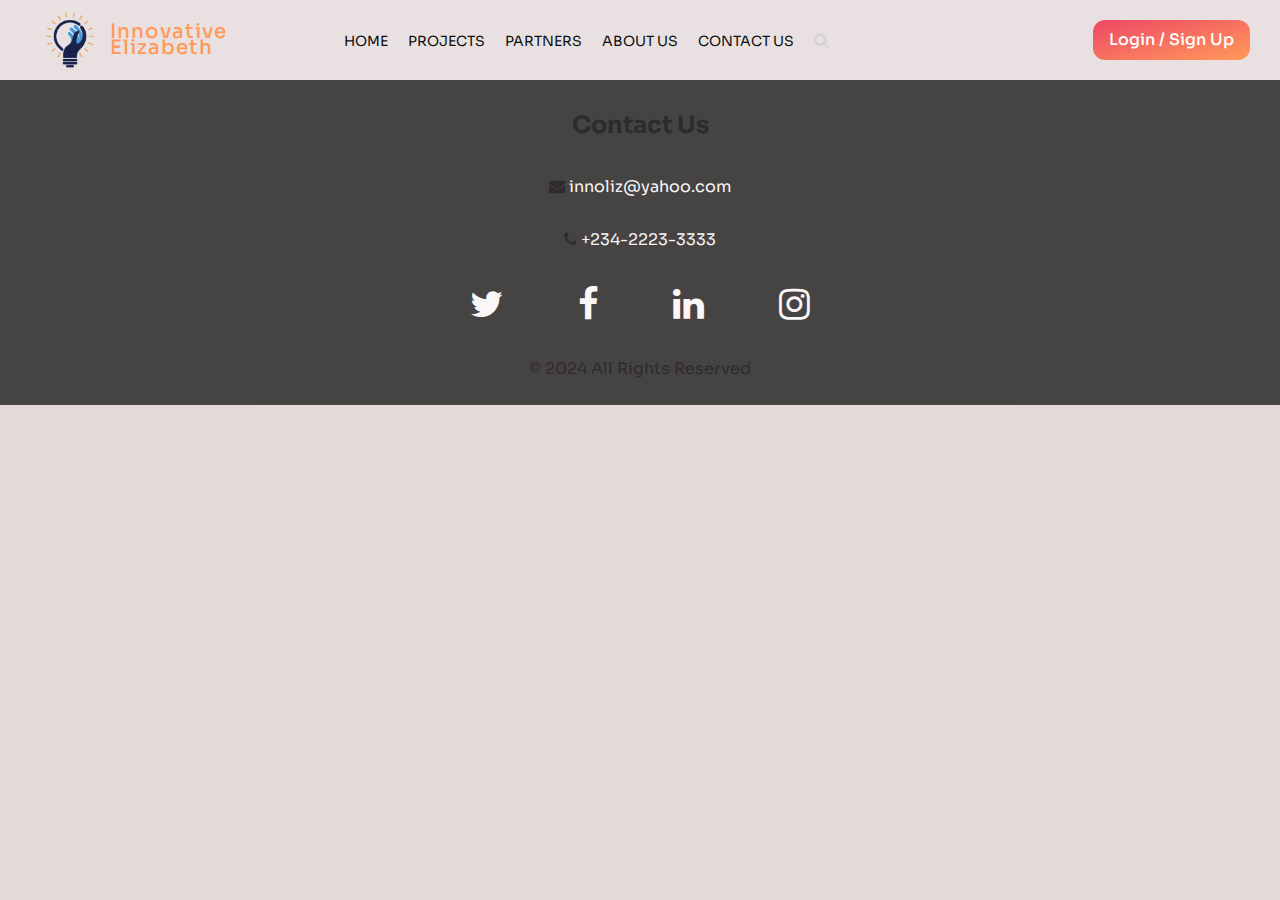
==== about.html @ 6074c9cb "Added the about page" ====
<!DOCTYPE html>
<html lang="en">
<head>
    <meta charset="UTF-8">
    <meta name="viewport" content="width=device-width, initial-scale=1.0">
    <link rel="preconnect" href="https://fonts.googleapis.com">
    <link rel="preconnect" href="https://fonts.gstatic.com" crossorigin>
    <link href="https://fonts.googleapis.com/css2?family=Anek+Telugu:wght@300;400;500;600;700&Cormorant+Garamond:wght@300;700&family=Roboto:wght@300;400;700&family=Playfair+Display:wght@400;500&family=Sora:wght@400;500;600&display=swap" rel="stylesheet">
    <link rel="stylesheet" href="https://cdnjs.cloudflare.com/ajax/libs/font-awesome/4.7.0/css/font-awesome.min.css">
    <link rel="shortcut icon" type="image/x-icon" href="/favicon.ico">
    <link rel="stylesheet" href="about.css">
    <title>Innovative Elizabeth</title>
</head>
<body>
    <!-- <div class="container"> -->
    <!-- Navbar SECTION -->
    <nav class="navbar">
        <div class="logo">
            <img src="assets/Innologo.png" alt="">
            <p>Innovative Elizabeth</p>
        </div>
        <ul class="menu">
            <li><a href="/index.html">Home</a></li>
            <li><a href="/project.html">Projects</a></li>
            <li><a href="/index.html">Partners</a></li>
            <li><a href="#">About Us</a></li>
            <li><a href="#main-footer">Contact Us</a></li>
            <li><i class="fa fa-search" style="color: rgb(216, 210, 210);"></i></li>
        </ul>
        <div class="btn">
            <a href="/login.html"><button>Login / Sign Up</button></a>
        </div>
    </nav>

     <!-- Fotter Section -->
     <footer id="main-footer">
        <div class="footer-container">
            <h2 style="color: black;">Contact Us</h2>
            <p><i class="fa fa-envelope" style="font-size:16px; color: black;"></i> innoliz@yahoo.com</p>
            <p><i class="fa fa-phone" style="font-size:16px; color: black;"></i> +234-2223-3333</p>
            <div class="footer-links">
                 <a href=""><i class="fa fa-twitter" style="font-size:36px; color: white;"></i></a>
                 <a href=""><i class="fa fa-facebook" style="font-size:36px; color: white;"></i></a>
                 <a href="https://www.linkedin.com/company/innoliz-tech-hub/"><i class="fa fa-linkedin" style="font-size:36px; color: white;"></i></a>
                 <a href=""><i class="fa fa-instagram" style="font-size:36px; color: white;"></i></a>
             </div>
             <p style="color: black;">© 2024 All Rights Reserved</p>
        </div>
     </footer>
---- about.css ----
body {
    font-family: 'Sora', sans-serif;
    color: #0f0f0f;
    width: 100%;
    margin: 0;
    box-sizing: border-box;
    /* padding: 16px 0 0 0; */
    background-color: #e4dada;
    display: flex;
    flex-direction: column;
    justify-content: flex-start;
    align-items: center;
}

/* .container {
    width: 100%;
    max-width: 100%;
    margin: 0 auto;
    padding: 0 16px;
} */

/* Navbar section */
.navbar {
    width: 100%;
    max-width: 100%;
    box-sizing: border-box;
    display: flex;
    justify-content: space-between;
    align-items: center;
    background: #e9e1e1;
    position: sticky;
    top: 0;
    z-index: 3;
    padding: 0 30px;
}

.navbar .logo {
    display: flex;
    align-content: center;
    align-items: center;
    width: 50px;
    font-family: 'Sora', sans-serif;
    font-size: 20px;
    font-weight: 500;
    letter-spacing: 1px;
    line-height: 1rem;
    color: #FF9A5A;
    
}

.navbar .logo img {
    width: 80px;
    height: 80px;
}

.menu {
    display: flex;
    list-style: none;
    justify-content: center;
    align-items: center;
    padding: 0;
}
.menu a{
    text-decoration: none;
    color: #0f0f0f;
    font-size: 14px;
    font-weight: 400;
    margin-right: 20px;
    text-transform: uppercase;
    font-family: 'Sora', sans-serif;
    transition: all 0.2s ease-in-out;
    
}
.menu a:hover {
    /* text-decoration: underline; */
    color: #FF9A5A;
    transform: translateX(40px);
}

.navbar .btn button {
  background: linear-gradient(to bottom right, #EF4765, #FF9A5A);
  border: 0;
  border-radius: 12px;
  color: #FFFFFF;
  cursor: pointer;
  display: inline-block;
  font-family: 'Sora', sans-serif;
  font-size: 16px;
  font-weight: 500;
  line-height: 2.5;
  outline: transparent;
  padding: 0 1rem;
  text-align: center;
  text-decoration: none;
  transition: box-shadow .2s ease-in-out;
  user-select: none;
  -webkit-user-select: none;
  touch-action: manipulation;
  white-space: nowrap;
}


.navbar .btn button:not([disabled]):focus {
  box-shadow: 0 0 .25rem rgba(0, 0, 0, 0.5), -.125rem -.125rem 1rem rgba(239, 71, 101, 0.5), .125rem .125rem 1rem rgba(255, 154, 90, 0.5);
}

.navbar .btn button:hover {
    box-shadow: 0 0 .25rem rgba(0, 0, 0, 0.5), -.125rem -.125rem 1rem rgba(239, 71, 101, 0.5), .125rem .125rem 1rem rgba(255, 154, 90, 0.5);
}

/* footer section */
#main-footer {
    background: #1f1e1e;
    opacity: 0.8;
    color: #fff;
    width: 100%;
    height: 100%;
    padding: 10px;
    box-sizing: border-box;
}

#main-footer .footer-container {
    margin:0 auto;
    width: 90%;
    display: flex;
    flex-direction: column;
    justify-content: center;
    align-items: center;   
}

.footer-container .footer-links {
    width: 30%;
    display: flex;
    flex-direction: row;
    justify-content: space-between;
    align-items: center;
    padding: 20px;
}
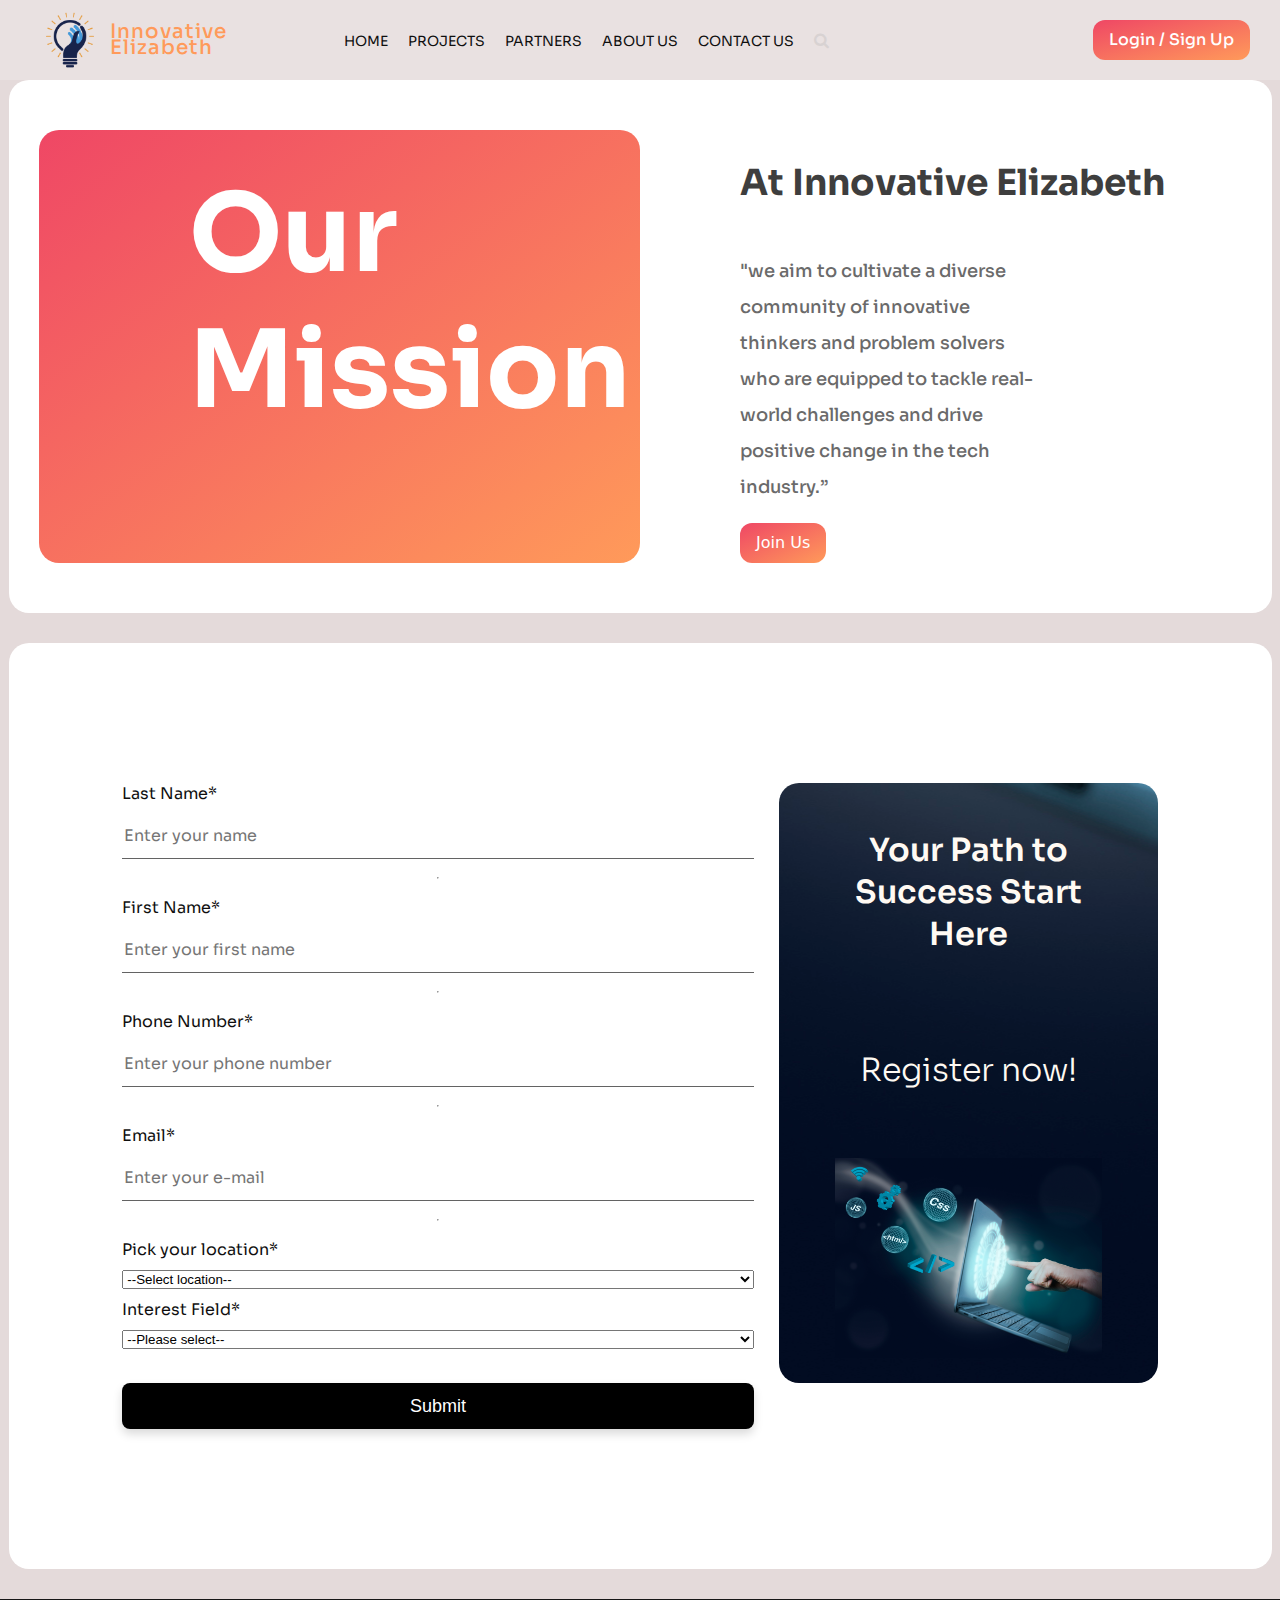
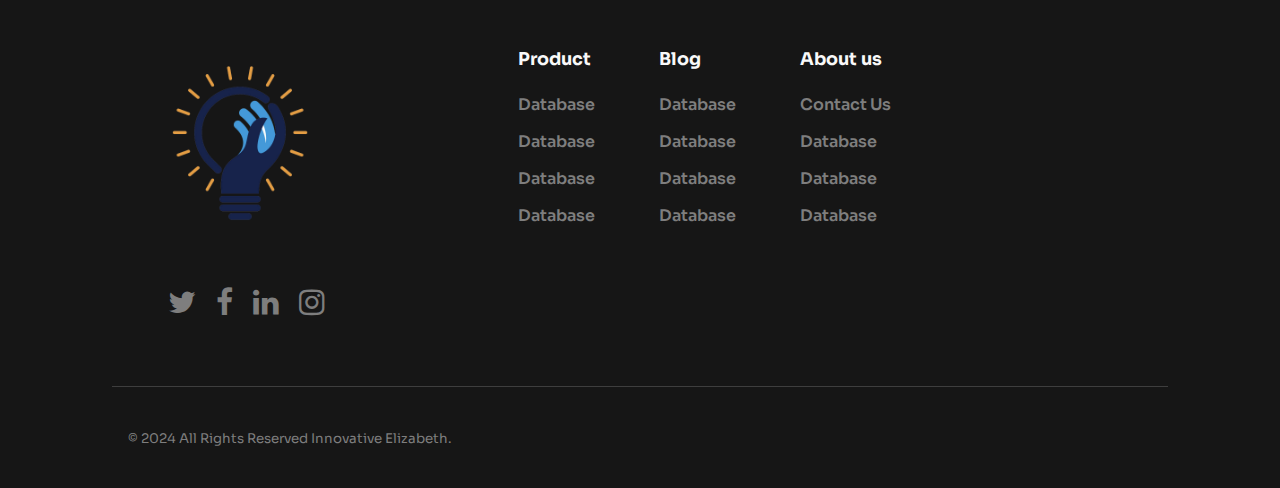
==== commit 10f27743: "Added the about section" ====
--- a/about.html
+++ b/about.html
@@ -31,19 +31,144 @@
             <a href="/login.html"><button>Login / Sign Up</button></a>
         </div>
     </nav>
-
+    <main>
+        <div class="section-container two-column">
+            <div class="col-left">
+                <h2>Our Mission</h2>
+            </div>
+            <div class="col-right">
+                <h2>At Innovative Elizabeth</h2>
+                <p>"we aim to cultivate a diverse community of innovative thinkers and problem solvers who are equipped to tackle real-world challenges and drive positive change in the tech industry.”</p>
+                <a href="#register"><button>Join Us</button></a>
+            </div>
+        </div>
+        <!-- Register section -->
+        <div class="container-register" id="register">
+            <div class="register-column">
+                <div class="colm-right">
+                    <form action="#">
+                        <label for="Last Name">Last Name*</label>
+                        <input type="text" placeholder="Enter your name" required id="Last Name">
+                        <hr>
+                        <label for="First Name">First Name*</label>
+                        <input type="text" placeholder="Enter your first name" required id="First Name">
+                        <hr>
+                        <label for="Phone Number">Phone Number*</label>
+                        <input type="number" placeholder="Enter your phone number" required id="Phone Number">
+                        <hr>
+                        <label for="Email">Email*</label>
+                        <input type="email" placeholder="Enter your e-mail" required id="Email">
+                        <hr>
+                        <label for="location">Pick your location*</label>
+                        <select name="location" id="location" required>
+                            <option value="">--Select location--<option>
+                            <option value="online">Online</option>
+                            <option value="onsite">Onsite</option>
+                        </select>
+                        <label for="field">Interest Field*</label>
+                        <select name="field" id="field" required>
+                            <option value="">--Please select--</option>
+                            <option value="">Web development</option>
+                            <option value="">Software development</option>
+                            <option value="">Data analyst</option>
+                            <option value="">UX/UI design</option>
+                        </select>
+                        <button>Submit</button>
+                    </form>
+                </div>
+                <div class="colm-left">
+                    <h2>Your Path to Success Start Here</h2>
+                    <p>Register now!</p>
+                    <div><img src="assets/programming-background-collage.jpg" alt="img" style="height: 200px; width: 100%;"></div>
+                </div>
+            </div>
+        </div>
+    </main>
      <!-- Fotter Section -->
-     <footer id="main-footer">
-        <div class="footer-container">
-            <h2 style="color: black;">Contact Us</h2>
-            <p><i class="fa fa-envelope" style="font-size:16px; color: black;"></i> innoliz@yahoo.com</p>
-            <p><i class="fa fa-phone" style="font-size:16px; color: black;"></i> +234-2223-3333</p>
-            <div class="footer-links">
-                 <a href=""><i class="fa fa-twitter" style="font-size:36px; color: white;"></i></a>
-                 <a href=""><i class="fa fa-facebook" style="font-size:36px; color: white;"></i></a>
-                 <a href="https://www.linkedin.com/company/innoliz-tech-hub/"><i class="fa fa-linkedin" style="font-size:36px; color: white;"></i></a>
-                 <a href=""><i class="fa fa-instagram" style="font-size:36px; color: white;"></i></a>
-             </div>
-             <p style="color: black;">© 2024 All Rights Reserved</p>
+    <footer>
+        <div class="footer-wrapper">
+            <div class="footer-columns">
+                 <div class="footer-logo-column">
+                     <a href="/index.html" title="go to innoliz homepage">
+                         <img src="/assets/Innologo.png" alt="Innologo" class="footer-logo">
+                     </a>
+                     <div class="social-links">
+                         <ul>
+                             <li>
+                                 <a href=""><i class="fa fa-twitter"></i></a>
+                             </li>
+                             <li>
+                                 <a href=""><i class="fa fa-facebook"></i></a>
+                             </li>
+                             <li>
+                                 <a href="https://www.linkedin.com/company/innoliz-tech-hub/"><i class="fa fa-linkedin"></i></a>
+                             </li>
+                             <li>
+                                 <a href=""><i class="fa fa-instagram"></i></a>
+                             </li>
+                         </ul>
+                     </div>
+                 </div>
+                 <div class="link-columns">
+                     <section>
+                         <h3>Product</h3>
+                         <ul>
+                             <li>
+                                 <a href="#">Database</a>
+                             </li>
+                             <li>
+                                 <a href="#">Database</a>
+                             </li>
+                             <li>
+                                 <a href="#">Database</a>
+                             </li>
+                             <li>
+                                 <a href="#">Database</a>
+                             </li>
+                         </ul>
+                     </section>
+                     <section>
+                         <h3>Blog</h3>
+                         <ul>
+                             <li>
+                                 <a href="#">Database</a>
+                             </li>
+                             <li>
+                                 <a href="#">Database</a>
+                             </li>
+                             <li>
+                                 <a href="#">Database</a>
+                             </li>
+                             <li>
+                                 <a href="#">Database</a>
+                             </li>
+                         </ul>
+                     </section>
+                     <section>
+                         <h3>About us</h3>
+                         <ul>
+                             <li>
+                                 <a href="#">Contact Us</a>
+                             </li>
+                             <li>
+                                 <a href="#">Database</a>
+                             </li>
+                             <li>
+                                 <a href="#">Database</a>
+                             </li>
+                             <li>
+                                 <a href="#">Database</a>
+                             </li>
+                         </ul>
+                     </section>
+                 </div>
+            </div>
         </div>
-     </footer>+        <div class="footer-bottom">
+         <div class="footer-bottom-wrapper">
+             <small>© 2024 All Rights Reserved Innovative Elizabeth.</small>
+         </div>
+        </div>
+     </footer>
+</body>
+</html>--- a/about.css
+++ b/about.css
@@ -108,31 +108,328 @@
     box-shadow: 0 0 .25rem rgba(0, 0, 0, 0.5), -.125rem -.125rem 1rem rgba(239, 71, 101, 0.5), .125rem .125rem 1rem rgba(255, 154, 90, 0.5);
 }
 
-/* footer section */
-#main-footer {
-    background: #1f1e1e;
-    opacity: 0.8;
+/* Mission section */
+.section-container {
+    width: 100%;
+    background:#FFFFFF;
+    /* border: 1px solid black; */
+    padding: 50px 30px ;
+    border-radius: 20px;
+    margin-bottom: 30px;
+}
+
+.two-column {
+    width: 100%;
+    max-width: 1203px;
+    /* height: 100%; */
+    display: grid;
+    grid-template-columns: 1fr 1fr;
+}
+
+.two-column .col-left {
+    background: linear-gradient(to bottom right, #EF4765, #FF9A5A);
+    display: flex;
+    justify-content: center;
+    align-items: center;
+    border-radius: 20px;
+}
+
+.two-column .col-left h2 {
     color: #fff;
-    width: 100%;
-    height: 100%;
-    padding: 10px;
+    font-size: 108px;
+    width: 50%;
+    margin-top: 0;
+    font-family: 'Sora', sans-serif;
+    font-weight: bold;
+}
+
+.two-column .col-right {
+    display: flex;
+    flex-direction: column;
+    justify-content: center;
+    align-items: flex-start;
+    padding-left: 100px;
+}
+
+.two-column .col-right h2 {
+    color: #3e3e3e;
+    font-family: 'Sora', sans-serif;
+    font-size: 36px;
+}
+
+.two-column .col-right p {
+    font-size: 18px;
+    width: 60%;
+    font-family: 'Sora', sans-serif;
+    font-weight: 500;
+    color: #6A6A6A;
+    line-height: 2;
+}
+
+.two-column .col-right button {
+    background: linear-gradient(to bottom right, #EF4765, #FF9A5A);
+    border: 0;
+    border-radius: 12px;
+    color: #FFFFFF;
+    cursor: pointer;
+    display: inline-block;
+    font-family: -apple-system,system-ui,"Segoe UI",Roboto,Helvetica,Arial,sans-serif;
+    font-size: 16px;
+    font-weight: 500;
+    line-height: 2.5;
+    outline: transparent;
+    padding: 0 1rem;
+    text-align: center;
+    text-decoration: none;
+    transition: box-shadow .2s ease-in-out;
+    user-select: none;
+    -webkit-user-select: none;
+    touch-action: manipulation;
+    white-space: nowrap;
+}
+
+.two-column .col-right button:hover {
+    box-shadow: 0 0 .25rem rgba(0, 0, 0, 0.5), -.125rem -.125rem 1rem rgba(239, 71, 101, 0.5), .125rem .125rem 1rem rgba(255, 154, 90, 0.5);
+}
+
+/* register section */
+.container-register {
+    width: 100%;
+    background:#FFFFFF;
+    /* border: 1px solid black; */
+    padding: 70px 0;
+    border-radius: 20px;
+    margin-bottom: 30px;
+    
+}
+
+.container-register .register-column {
+    display: grid;
+    grid-template-columns: 50% 30%;
+    justify-content: center;
+    /* align-items: center; */
+    gap: 25px;
     box-sizing: border-box;
-}
-
-#main-footer .footer-container {
-    margin:0 auto;
-    width: 90%;
-    display: flex;
-    flex-direction: column;
-    justify-content: center;
-    align-items: center;   
-}
-
-.footer-container .footer-links {
-    width: 30%;
+    padding: 70px 0;
+    /* border: 1px solid black; */
+}
+
+.container-register .register-column .colm-left{
+    width: 100%;
+    height: 560px;
+    /* border: 1px solid black; */
+    border-radius: 20px;
+    /* background: linear-gradient(to bottom right, #EF4765, #FF9A5A); */
+    background-image: url(/assets/programming-background-collage.jpg);
+    background-position: bottom center;
+    background-repeat: no-repeat;
+    display: flex;
+    flex-direction: column;
+    justify-content: space-between;
+    align-items: center;
+    padding: 20px 0;
+}
+
+.register-column .colm-left>h2 {
+    color: #FFFAF3;
+    font-family: "Sora", Sans-serif;
+    font-size: 32px;
+    font-weight: 600;
+    line-height: 42px;
+    width: 60%;
+    text-align: center;
+}
+
+.register-column .colm-left>p {
+    color: #FFFAF3;
+    font-family: "Sora", Sans-serif;
+    font-size: 32px;
+    font-weight: 300;
+    line-height: 42px;
+}
+
+.container-register .register-column .colm-right form {
+    display: flex;
+    flex-direction: column;
+    justify-content: start;
+    position: relative;
+    gap: 10px;
+    font-family: "Sora", Sans-serif;
+    
+}
+
+.container-register .register-column .colm-right form input, option {
+    font-family: 'Sora', sans-serif;
+    font-style: normal;
+    font-weight: 400;
+    font-size: 16px;
+    line-height: 140%;
+    color: #0F0F0F;
+    background-color: transparent;
+    border-width: 0 0 1px 0;
+    border-color: #0F0F0F;
+    border-radius: 0;
+    min-height: 42px;
+}
+
+.colm-right form button {
+    background: #000;
+    /* border: 1px solid var(--primary-light); */
+    color: white;
+    white-space: nowrap;
+    display: grid;
+    place-items: center;
+    margin-top: 1.5rem;
+    line-height: 2.75rem;
+    outline: none;
+    border: none;
+    font-size: 1.125rem;
+    cursor: pointer;
+    width: 100%;
+    border-radius: 0.5rem;
+    box-shadow: 0 5px 10px rgba(0, 0, 0, .15);
+    transition: all .3s ease;
+}
+
+/* Footer Section */
+footer {
+    background-color: #161616;
+    width: 100%;
+    /* padding-top: 1rem; */
+    display: flex;
+    flex-direction: column;
+}
+
+.footer-wrapper {
+    display: flex;
+    flex-direction: column;
+    max-width: 64rem;
+    width: 100%;
+    margin: 0 auto;
+    padding: 1rem;
+}
+
+.footer-columns {
     display: flex;
     flex-direction: row;
     justify-content: space-between;
-    align-items: center;
-    padding: 20px;
-}
+    gap: 4rem;
+    flex-wrap: wrap;
+    padding-top: 1rem;
+}
+
+.footer-logo-column {
+    padding-right: 10%;
+}
+
+.footer-logo {
+    margin-bottom: 1.5rem;
+    width: 14rem;
+}
+
+.social-links {
+    display: flex;
+    gap: 0.5rem;
+    align-items: center;
+    margin-bottom: 2rem;
+}
+
+.social-links ul {
+    list-style-type: none;
+    display: flex;
+    gap: 20px;
+    align-items: center;
+    margin: 0;
+}
+
+
+.social-links a {
+    color: #7e7e7e;
+    text-decoration: none;
+    font-size: 30px;
+}
+
+.social-links svg {
+    width: 2.5rem;
+    height: 2.5rem;
+    stroke: #7e7e7e;
+    transition: all 0.2s ease-in-out;
+}
+
+.social-links svg:hover {
+    stroke: #f9f9f9;
+}
+
+/* column with links */
+.link-columns {
+    display: flex;
+    flex-wrap: wrap;
+    gap: 4rem;
+    flex-grow: 1;
+}
+
+.link-columns>div {
+    flex-grow: 1;
+    display: flex;
+    gap: 2rem;
+}
+
+.link-columns>div>section {
+    min-width: 8rem;
+    width: 50%;
+}
+
+.link-columns ul {
+    display: flex;
+    gap: 1rem;
+    list-style-type: none;
+    padding: 0;
+    margin: 0;
+    flex-direction: column;
+    font-weight: 600;
+}
+
+.link-columns ul a {
+    color: #7e7e7e;
+    text-decoration: none;
+    transition: all 0.2s ease-in-out;
+}
+
+.link-columns ul a:hover {
+    color: #f9f9f9;
+}
+
+.link-columns h3 {
+    color: #f9f9f9;
+    margin-bottom: 1.5rem;
+    font-size: 1.1rem;
+}
+
+/* footer bottom */
+.footer-bottom {
+    margin-top: 1rem;
+    width: 100%;
+    color: #7e7e7e;
+}
+
+.footer-bottom-wrapper {
+    max-width: 64rem;
+    margin: 0 auto;
+    width: 100%;
+    padding: 2.5rem 1rem;
+    border-top: 1px solid #3e3e3e;
+}
+
+.footer-bottom>small {
+    font-size: 1rem;
+    display: inline;
+    white-space: nowrap;
+    width: 100%;
+}
+
+@media only screen and (min-width: 600px) {
+    .link-columns>div>section {
+        min-width: auto;
+    }
+    
+}
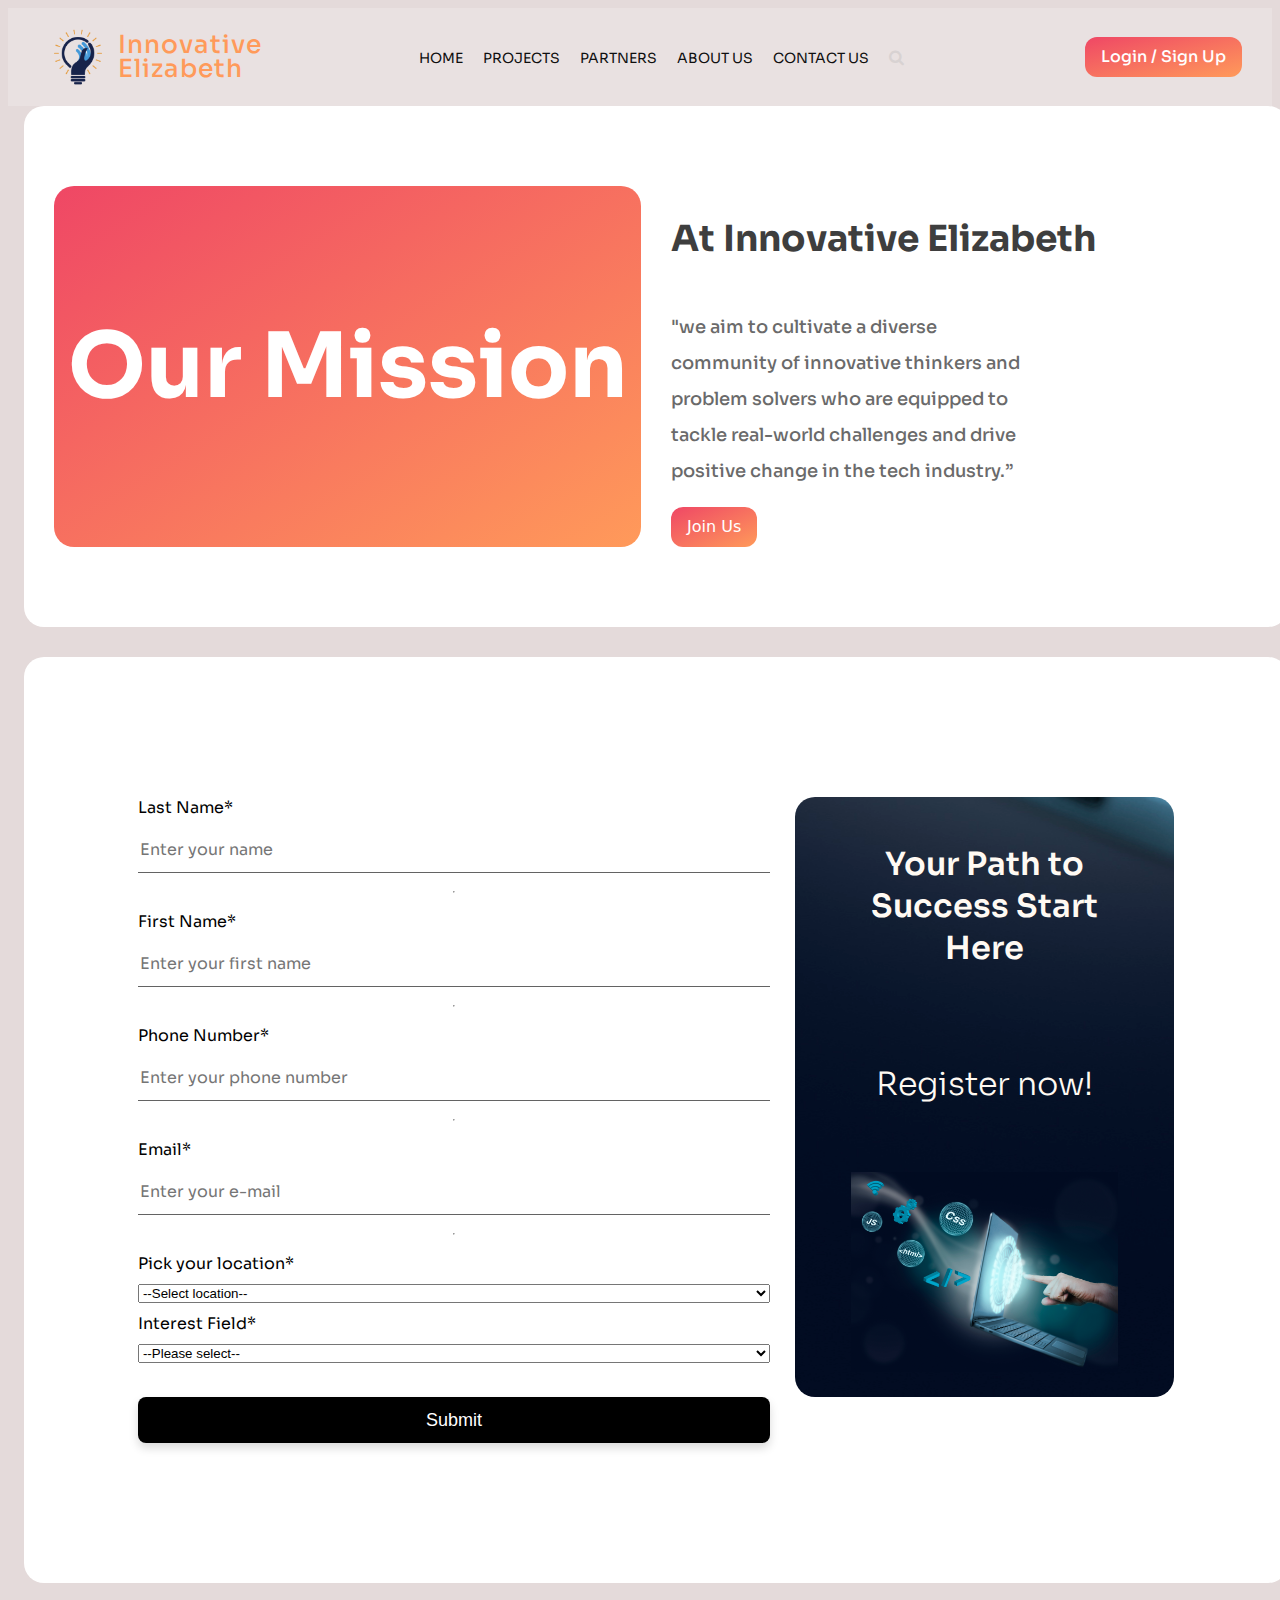
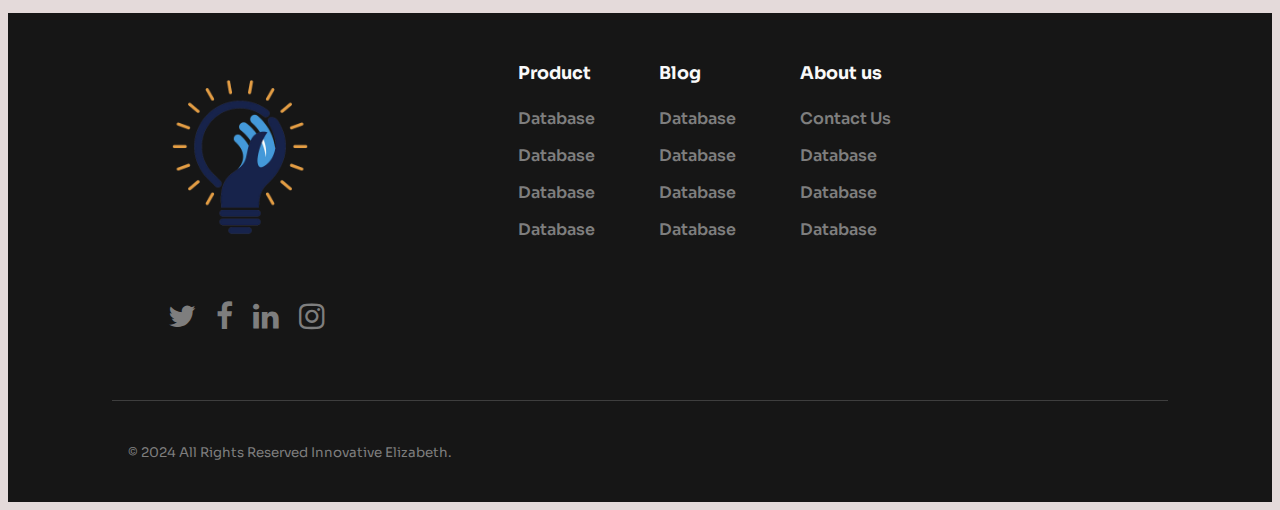
==== commit 75b129b4: "Making it responsive" ====
--- a/about.html
+++ b/about.html
@@ -1,174 +1,220 @@
 <!DOCTYPE html>
 <html lang="en">
-<head>
-    <meta charset="UTF-8">
-    <meta name="viewport" content="width=device-width, initial-scale=1.0">
-    <link rel="preconnect" href="https://fonts.googleapis.com">
-    <link rel="preconnect" href="https://fonts.gstatic.com" crossorigin>
-    <link href="https://fonts.googleapis.com/css2?family=Anek+Telugu:wght@300;400;500;600;700&Cormorant+Garamond:wght@300;700&family=Roboto:wght@300;400;700&family=Playfair+Display:wght@400;500&family=Sora:wght@400;500;600&display=swap" rel="stylesheet">
-    <link rel="stylesheet" href="https://cdnjs.cloudflare.com/ajax/libs/font-awesome/4.7.0/css/font-awesome.min.css">
-    <link rel="shortcut icon" type="image/x-icon" href="/favicon.ico">
-    <link rel="stylesheet" href="about.css">
-    <title>Innovative Elizabeth</title>
-</head>
-<body>
-    <!-- <div class="container"> -->
+  <head>
+    <meta charset="UTF-8" />
+    <meta name="viewport" content="width=device-width, initial-scale=1.0" />
+    <link rel="preconnect" href="https://fonts.googleapis.com" />
+    <link rel="preconnect" href="https://fonts.gstatic.com" crossorigin />
+    <link
+      href="https://fonts.googleapis.com/css2?family=Anek+Telugu:wght@300;400;500;600;700&Cormorant+Garamond:wght@300;700&family=Roboto:wght@300;400;700&family=Playfair+Display:wght@400;500&family=Sora:wght@400;500;600&display=swap"
+      rel="stylesheet"
+    />
+    <link
+      rel="stylesheet"
+      href="https://cdnjs.cloudflare.com/ajax/libs/font-awesome/4.7.0/css/font-awesome.min.css"
+    />
+    <link rel="shortcut icon" type="image/x-icon" href="/favicon.ico" />
+    <link rel="stylesheet" href="about.css" />
+    <title>About</title>
+  </head>
+  <body>
     <!-- Navbar SECTION -->
     <nav class="navbar">
-        <div class="logo">
-            <img src="assets/Innologo.png" alt="">
-            <p>Innovative Elizabeth</p>
-        </div>
-        <ul class="menu">
-            <li><a href="/index.html">Home</a></li>
-            <li><a href="/project.html">Projects</a></li>
-            <li><a href="/index.html">Partners</a></li>
-            <li><a href="#">About Us</a></li>
-            <li><a href="#main-footer">Contact Us</a></li>
-            <li><i class="fa fa-search" style="color: rgb(216, 210, 210);"></i></li>
-        </ul>
-        <div class="btn">
-            <a href="/login.html"><button>Login / Sign Up</button></a>
-        </div>
+      <div class="logo">
+        <img src="assets/Innologo.png" alt="" />
+        <p>Innovative Elizabeth</p>
+      </div>
+      <ul class="menu">
+        <li><a href="/index.html">Home</a></li>
+        <li><a href="/project.html">Projects</a></li>
+        <li><a href="/index.html">Partners</a></li>
+        <li><a href="#">About Us</a></li>
+        <li><a href="#main-footer">Contact Us</a></li>
+        <li><i class="fa fa-search" style="color: rgb(216, 210, 210)"></i></li>
+      </ul>
+      <div class="btn">
+        <a href="/login.html"><button>Login / Sign Up</button></a>
+      </div>
     </nav>
-    <main>
-        <div class="section-container two-column">
+    <div class="container">
+      <main>
+        <div class="section-container">
+          <div class="two-column">
             <div class="col-left">
-                <h2>Our Mission</h2>
+              <h2>Our Mission</h2>
             </div>
             <div class="col-right">
-                <h2>At Innovative Elizabeth</h2>
-                <p>"we aim to cultivate a diverse community of innovative thinkers and problem solvers who are equipped to tackle real-world challenges and drive positive change in the tech industry.”</p>
-                <a href="#register"><button>Join Us</button></a>
-            </div>
+              <h2>At Innovative Elizabeth</h2>
+              <p>
+                "we aim to cultivate a diverse community of innovative thinkers
+                and problem solvers who are equipped to tackle real-world
+                challenges and drive positive change in the tech industry.”
+              </p>
+              <a href="#register"><button>Join Us</button></a>
+            </div>
+          </div>
         </div>
         <!-- Register section -->
         <div class="container-register" id="register">
-            <div class="register-column">
-                <div class="colm-right">
-                    <form action="#">
-                        <label for="Last Name">Last Name*</label>
-                        <input type="text" placeholder="Enter your name" required id="Last Name">
-                        <hr>
-                        <label for="First Name">First Name*</label>
-                        <input type="text" placeholder="Enter your first name" required id="First Name">
-                        <hr>
-                        <label for="Phone Number">Phone Number*</label>
-                        <input type="number" placeholder="Enter your phone number" required id="Phone Number">
-                        <hr>
-                        <label for="Email">Email*</label>
-                        <input type="email" placeholder="Enter your e-mail" required id="Email">
-                        <hr>
-                        <label for="location">Pick your location*</label>
-                        <select name="location" id="location" required>
-                            <option value="">--Select location--<option>
-                            <option value="online">Online</option>
-                            <option value="onsite">Onsite</option>
-                        </select>
-                        <label for="field">Interest Field*</label>
-                        <select name="field" id="field" required>
-                            <option value="">--Please select--</option>
-                            <option value="">Web development</option>
-                            <option value="">Software development</option>
-                            <option value="">Data analyst</option>
-                            <option value="">UX/UI design</option>
-                        </select>
-                        <button>Submit</button>
-                    </form>
-                </div>
-                <div class="colm-left">
-                    <h2>Your Path to Success Start Here</h2>
-                    <p>Register now!</p>
-                    <div><img src="assets/programming-background-collage.jpg" alt="img" style="height: 200px; width: 100%;"></div>
-                </div>
-            </div>
-        </div>
-    </main>
-     <!-- Fotter Section -->
-    <footer>
-        <div class="footer-wrapper">
-            <div class="footer-columns">
-                 <div class="footer-logo-column">
-                     <a href="/index.html" title="go to innoliz homepage">
-                         <img src="/assets/Innologo.png" alt="Innologo" class="footer-logo">
-                     </a>
-                     <div class="social-links">
-                         <ul>
-                             <li>
-                                 <a href=""><i class="fa fa-twitter"></i></a>
-                             </li>
-                             <li>
-                                 <a href=""><i class="fa fa-facebook"></i></a>
-                             </li>
-                             <li>
-                                 <a href="https://www.linkedin.com/company/innoliz-tech-hub/"><i class="fa fa-linkedin"></i></a>
-                             </li>
-                             <li>
-                                 <a href=""><i class="fa fa-instagram"></i></a>
-                             </li>
-                         </ul>
-                     </div>
-                 </div>
-                 <div class="link-columns">
-                     <section>
-                         <h3>Product</h3>
-                         <ul>
-                             <li>
-                                 <a href="#">Database</a>
-                             </li>
-                             <li>
-                                 <a href="#">Database</a>
-                             </li>
-                             <li>
-                                 <a href="#">Database</a>
-                             </li>
-                             <li>
-                                 <a href="#">Database</a>
-                             </li>
-                         </ul>
-                     </section>
-                     <section>
-                         <h3>Blog</h3>
-                         <ul>
-                             <li>
-                                 <a href="#">Database</a>
-                             </li>
-                             <li>
-                                 <a href="#">Database</a>
-                             </li>
-                             <li>
-                                 <a href="#">Database</a>
-                             </li>
-                             <li>
-                                 <a href="#">Database</a>
-                             </li>
-                         </ul>
-                     </section>
-                     <section>
-                         <h3>About us</h3>
-                         <ul>
-                             <li>
-                                 <a href="#">Contact Us</a>
-                             </li>
-                             <li>
-                                 <a href="#">Database</a>
-                             </li>
-                             <li>
-                                 <a href="#">Database</a>
-                             </li>
-                             <li>
-                                 <a href="#">Database</a>
-                             </li>
-                         </ul>
-                     </section>
-                 </div>
-            </div>
-        </div>
-        <div class="footer-bottom">
-         <div class="footer-bottom-wrapper">
-             <small>© 2024 All Rights Reserved Innovative Elizabeth.</small>
-         </div>
-        </div>
-     </footer>
-</body>
-</html>+          <div class="register-column">
+            <div class="colm-right">
+              <form action="#">
+                <label for="Last Name">Last Name*</label>
+                <input
+                  type="text"
+                  placeholder="Enter your name"
+                  required
+                  id="Last Name"
+                />
+                <hr />
+                <label for="First Name">First Name*</label>
+                <input
+                  type="text"
+                  placeholder="Enter your first name"
+                  required
+                  id="First Name"
+                />
+                <hr />
+                <label for="Phone Number">Phone Number*</label>
+                <input
+                  type="number"
+                  placeholder="Enter your phone number"
+                  required
+                  id="Phone Number"
+                />
+                <hr />
+                <label for="Email">Email*</label>
+                <input
+                  type="email"
+                  placeholder="Enter your e-mail"
+                  required
+                  id="Email"
+                />
+                <hr />
+                <label for="location">Pick your location*</label>
+                <select name="location" id="location" required>
+                  <option value="">--Select location--</option>
+                  <option></option>
+                  <option value="online">Online</option>
+                  <option value="onsite">Onsite</option>
+                </select>
+                <label for="field">Interest Field*</label>
+                <select name="field" id="field" required>
+                  <option value="">--Please select--</option>
+                  <option value="">Web development</option>
+                  <option value="">Software development</option>
+                  <option value="">Data analyst</option>
+                  <option value="">UX/UI design</option>
+                </select>
+                <button>Submit</button>
+              </form>
+            </div>
+            <div class="colm-left">
+              <h2>Your Path to Success Start Here</h2>
+              <p>Register now!</p>
+              <div>
+                <img
+                  src="assets/programming-background-collage.jpg"
+                  alt="img"
+                  style="height: 200px; width: 100%"
+                />
+              </div>
+            </div>
+          </div>
+        </div>
+      </main>
+    </div>
+    <!-- Fotter Section -->
+    <footer id="main-footer">
+      <div class="footer-wrapper">
+        <div class="footer-columns">
+          <div class="footer-logo-column">
+            <a href="/index.html" title="go to innoliz homepage">
+              <img
+                src="/assets/Innologo.png"
+                alt="Innologo"
+                class="footer-logo"
+              />
+            </a>
+            <div class="social-links">
+              <ul>
+                <li>
+                  <a href=""><i class="fa fa-twitter"></i></a>
+                </li>
+                <li>
+                  <a href=""><i class="fa fa-facebook"></i></a>
+                </li>
+                <li>
+                  <a href="https://www.linkedin.com/company/innoliz-tech-hub/"
+                    ><i class="fa fa-linkedin"></i
+                  ></a>
+                </li>
+                <li>
+                  <a href=""><i class="fa fa-instagram"></i></a>
+                </li>
+              </ul>
+            </div>
+          </div>
+          <div class="link-columns">
+            <section>
+              <h3>Product</h3>
+              <ul>
+                <li>
+                  <a href="#">Database</a>
+                </li>
+                <li>
+                  <a href="#">Database</a>
+                </li>
+                <li>
+                  <a href="#">Database</a>
+                </li>
+                <li>
+                  <a href="#">Database</a>
+                </li>
+              </ul>
+            </section>
+            <section>
+              <h3>Blog</h3>
+              <ul>
+                <li>
+                  <a href="#">Database</a>
+                </li>
+                <li>
+                  <a href="#">Database</a>
+                </li>
+                <li>
+                  <a href="#">Database</a>
+                </li>
+                <li>
+                  <a href="#">Database</a>
+                </li>
+              </ul>
+            </section>
+            <section>
+              <h3>About us</h3>
+              <ul>
+                <li>
+                  <a href="#">Contact Us</a>
+                </li>
+                <li>
+                  <a href="#">Database</a>
+                </li>
+                <li>
+                  <a href="#">Database</a>
+                </li>
+                <li>
+                  <a href="#">Database</a>
+                </li>
+              </ul>
+            </section>
+          </div>
+        </div>
+      </div>
+      <div class="footer-bottom">
+        <div class="footer-bottom-wrapper">
+          <small>© 2024 All Rights Reserved Innovative Elizabeth.</small>
+        </div>
+      </div>
+    </footer>
+  </body>
+</html>
--- a/about.css
+++ b/about.css
@@ -1,90 +1,71 @@
 body {
-    font-family: 'Sora', sans-serif;
-    color: #0f0f0f;
-    width: 100%;
-    margin: 0;
-    box-sizing: border-box;
-    /* padding: 16px 0 0 0; */
-    background-color: #e4dada;
-    display: flex;
-    flex-direction: column;
-    justify-content: flex-start;
-    align-items: center;
-}
-
-/* .container {
-    width: 100%;
-    max-width: 100%;
-    margin: 0 auto;
-    padding: 0 16px;
-} */
+  font-family: "Sora", sans-serif;
+  background-color: #e4dada;
+}
 
 /* Navbar section */
 .navbar {
-    width: 100%;
-    max-width: 100%;
-    box-sizing: border-box;
-    display: flex;
-    justify-content: space-between;
-    align-items: center;
-    background: #e9e1e1;
-    position: sticky;
-    top: 0;
-    z-index: 3;
-    padding: 0 30px;
+  width: 100%;
+  /* max-width: 90%; */
+  box-sizing: border-box;
+  display: flex;
+  justify-content: space-between;
+  align-items: center;
+  background: #e9e1e1;
+  position: sticky;
+  top: 0;
+  z-index: 3;
+  padding: 0 30px;
 }
 
 .navbar .logo {
-    display: flex;
-    align-content: center;
-    align-items: center;
-    width: 50px;
-    font-family: 'Sora', sans-serif;
-    font-size: 20px;
-    font-weight: 500;
-    letter-spacing: 1px;
-    line-height: 1rem;
-    color: #FF9A5A;
-    
+  display: flex;
+  align-content: center;
+  align-items: center;
+  width: 200px;
+  font-family: "Sora", sans-serif;
+  font-size: 25px;
+  font-weight: 500;
+  letter-spacing: 1px;
+  line-height: 1.5rem;
+  color: #ff9a5a;
 }
 
 .navbar .logo img {
-    width: 80px;
-    height: 80px;
+  width: 80px;
+  height: 80px;
 }
 
 .menu {
-    display: flex;
-    list-style: none;
-    justify-content: center;
-    align-items: center;
-    padding: 0;
-}
-.menu a{
-    text-decoration: none;
-    color: #0f0f0f;
-    font-size: 14px;
-    font-weight: 400;
-    margin-right: 20px;
-    text-transform: uppercase;
-    font-family: 'Sora', sans-serif;
-    transition: all 0.2s ease-in-out;
-    
+  display: flex;
+  list-style: none;
+  justify-content: center;
+  align-items: center;
+  padding: 0;
+}
+.menu a {
+  text-decoration: none;
+  color: #0f0f0f;
+  font-size: 14px;
+  font-weight: 400;
+  margin-right: 20px;
+  text-transform: uppercase;
+  font-family: "Sora", sans-serif;
+  transition: all 0.2s ease-in-out;
 }
 .menu a:hover {
-    /* text-decoration: underline; */
-    color: #FF9A5A;
-    transform: translateX(40px);
+  /* text-decoration: underline; */
+  color: #ff9a5a;
 }
 
 .navbar .btn button {
-  background: linear-gradient(to bottom right, #EF4765, #FF9A5A);
+  background: linear-gradient(to bottom right, #ef4765, #ff9a5a);
   border: 0;
   border-radius: 12px;
-  color: #FFFFFF;
+  color: #ffffff;
   cursor: pointer;
   display: inline-block;
-  font-family: 'Sora', sans-serif;
+  font-family: "Sora", sans-serif;
   font-size: 16px;
   font-weight: 500;
   line-height: 2.5;
@@ -92,344 +73,362 @@
   padding: 0 1rem;
   text-align: center;
   text-decoration: none;
-  transition: box-shadow .2s ease-in-out;
+  transition: box-shadow 0.2s ease-in-out;
   user-select: none;
   -webkit-user-select: none;
   touch-action: manipulation;
   white-space: nowrap;
 }
 
-
 .navbar .btn button:not([disabled]):focus {
-  box-shadow: 0 0 .25rem rgba(0, 0, 0, 0.5), -.125rem -.125rem 1rem rgba(239, 71, 101, 0.5), .125rem .125rem 1rem rgba(255, 154, 90, 0.5);
+  box-shadow: 0 0 0.25rem rgba(0, 0, 0, 0.5),
+    -0.125rem -0.125rem 1rem rgba(239, 71, 101, 0.5),
+    0.125rem 0.125rem 1rem rgba(255, 154, 90, 0.5);
 }
 
 .navbar .btn button:hover {
-    box-shadow: 0 0 .25rem rgba(0, 0, 0, 0.5), -.125rem -.125rem 1rem rgba(239, 71, 101, 0.5), .125rem .125rem 1rem rgba(255, 154, 90, 0.5);
+  box-shadow: 0 0 0.25rem rgba(0, 0, 0, 0.5),
+    -0.125rem -0.125rem 1rem rgba(239, 71, 101, 0.5),
+    0.125rem 0.125rem 1rem rgba(255, 154, 90, 0.5);
+}
+
+.container {
+  width: 100%;
+  max-width: 100%;
+  margin: 0 auto;
+  padding: 0 16px;
 }
 
 /* Mission section */
 .section-container {
-    width: 100%;
-    background:#FFFFFF;
-    /* border: 1px solid black; */
-    padding: 50px 30px ;
-    border-radius: 20px;
-    margin-bottom: 30px;
+  width: 100%;
+  background: #ffffff;
+  /* border: 1px solid black; */
+  padding: 50px 0;
+  border-radius: 20px;
+  margin-bottom: 30px;
+  display: flex;
+  align-content: center;
+  justify-content: center;
 }
 
 .two-column {
-    width: 100%;
-    max-width: 1203px;
-    /* height: 100%; */
-    display: grid;
-    grid-template-columns: 1fr 1fr;
+  width: 100%;
+  padding: 30px;
+  box-sizing: border-box;
+  display: flex;
+  flex-direction: row;
+  justify-content: center;
+  align-items: center;
+  gap: 30px;
+  /* border: 1px solid black; */
 }
 
 .two-column .col-left {
-    background: linear-gradient(to bottom right, #EF4765, #FF9A5A);
-    display: flex;
-    justify-content: center;
-    align-items: center;
-    border-radius: 20px;
+  background: linear-gradient(to bottom right, #ef4765, #ff9a5a);
+  display: flex;
+  justify-content: center;
+
+  align-items: center;
+  border-radius: 20px;
+  width: 50%;
+  height: 100%;
 }
 
 .two-column .col-left h2 {
-    color: #fff;
-    font-size: 108px;
-    width: 50%;
-    margin-top: 0;
-    font-family: 'Sora', sans-serif;
-    font-weight: bold;
+  color: #fff;
+  text-align: center;
+  font-size: 90px;
+  font-family: "Sora", sans-serif;
+  font-weight: bold;
 }
 
 .two-column .col-right {
-    display: flex;
-    flex-direction: column;
-    justify-content: center;
-    align-items: flex-start;
-    padding-left: 100px;
+  display: flex;
+  flex-direction: column;
+  justify-content: center;
+  align-items: flex-start;
+  width: 50%;
 }
 
 .two-column .col-right h2 {
-    color: #3e3e3e;
-    font-family: 'Sora', sans-serif;
-    font-size: 36px;
+  color: #3e3e3e;
+  font-family: "Sora", sans-serif;
+  font-size: 36px;
 }
 
 .two-column .col-right p {
-    font-size: 18px;
-    width: 60%;
-    font-family: 'Sora', sans-serif;
-    font-weight: 500;
-    color: #6A6A6A;
-    line-height: 2;
+  font-size: 18px;
+  width: 60%;
+  font-family: "Sora", sans-serif;
+  font-weight: 500;
+  color: #6a6a6a;
+  line-height: 2;
 }
 
 .two-column .col-right button {
-    background: linear-gradient(to bottom right, #EF4765, #FF9A5A);
-    border: 0;
-    border-radius: 12px;
-    color: #FFFFFF;
-    cursor: pointer;
-    display: inline-block;
-    font-family: -apple-system,system-ui,"Segoe UI",Roboto,Helvetica,Arial,sans-serif;
-    font-size: 16px;
-    font-weight: 500;
-    line-height: 2.5;
-    outline: transparent;
-    padding: 0 1rem;
-    text-align: center;
-    text-decoration: none;
-    transition: box-shadow .2s ease-in-out;
-    user-select: none;
-    -webkit-user-select: none;
-    touch-action: manipulation;
-    white-space: nowrap;
+  background: linear-gradient(to bottom right, #ef4765, #ff9a5a);
+  border: 0;
+  border-radius: 12px;
+  color: #ffffff;
+  cursor: pointer;
+  display: inline-block;
+  font-family: -apple-system, system-ui, "Segoe UI", Roboto, Helvetica, Arial,
+    sans-serif;
+  font-size: 16px;
+  font-weight: 500;
+  line-height: 2.5;
+  outline: transparent;
+  padding: 0 1rem;
+  text-align: center;
+  text-decoration: none;
+  transition: box-shadow 0.2s ease-in-out;
+  user-select: none;
+  -webkit-user-select: none;
+  touch-action: manipulation;
+  white-space: nowrap;
 }
 
 .two-column .col-right button:hover {
-    box-shadow: 0 0 .25rem rgba(0, 0, 0, 0.5), -.125rem -.125rem 1rem rgba(239, 71, 101, 0.5), .125rem .125rem 1rem rgba(255, 154, 90, 0.5);
+  box-shadow: 0 0 0.25rem rgba(0, 0, 0, 0.5),
+    -0.125rem -0.125rem 1rem rgba(239, 71, 101, 0.5),
+    0.125rem 0.125rem 1rem rgba(255, 154, 90, 0.5);
 }
 
 /* register section */
 .container-register {
-    width: 100%;
-    background:#FFFFFF;
-    /* border: 1px solid black; */
-    padding: 70px 0;
-    border-radius: 20px;
-    margin-bottom: 30px;
-    
+  width: 100%;
+  background: #ffffff;
+  padding: 70px 0;
+  border-radius: 20px;
+  margin-bottom: 30px;
 }
 
 .container-register .register-column {
-    display: grid;
-    grid-template-columns: 50% 30%;
-    justify-content: center;
-    /* align-items: center; */
-    gap: 25px;
-    box-sizing: border-box;
-    padding: 70px 0;
-    /* border: 1px solid black; */
-}
-
-.container-register .register-column .colm-left{
-    width: 100%;
-    height: 560px;
-    /* border: 1px solid black; */
-    border-radius: 20px;
-    /* background: linear-gradient(to bottom right, #EF4765, #FF9A5A); */
-    background-image: url(/assets/programming-background-collage.jpg);
-    background-position: bottom center;
-    background-repeat: no-repeat;
-    display: flex;
-    flex-direction: column;
-    justify-content: space-between;
-    align-items: center;
-    padding: 20px 0;
-}
-
-.register-column .colm-left>h2 {
-    color: #FFFAF3;
-    font-family: "Sora", Sans-serif;
-    font-size: 32px;
-    font-weight: 600;
-    line-height: 42px;
-    width: 60%;
-    text-align: center;
-}
-
-.register-column .colm-left>p {
-    color: #FFFAF3;
-    font-family: "Sora", Sans-serif;
-    font-size: 32px;
-    font-weight: 300;
-    line-height: 42px;
+  display: grid;
+  grid-template-columns: 50% 30%;
+  justify-content: center;
+  /* align-items: center; */
+  gap: 25px;
+  box-sizing: border-box;
+  padding: 70px 0;
+  /* border: 1px solid black; */
+}
+
+.container-register .register-column .colm-left {
+  width: 100%;
+  height: 560px;
+  /* border: 1px solid black; */
+  border-radius: 20px;
+  /* background: linear-gradient(to bottom right, #EF4765, #FF9A5A); */
+  background-image: url(/assets/programming-background-collage.jpg);
+  background-position: bottom center;
+  background-repeat: no-repeat;
+  display: flex;
+  flex-direction: column;
+  justify-content: space-between;
+  align-items: center;
+  padding: 20px 0;
+}
+
+.register-column .colm-left > h2 {
+  color: #fffaf3;
+  font-family: "Sora", Sans-serif;
+  font-size: 32px;
+  font-weight: 600;
+  line-height: 42px;
+  width: 60%;
+  text-align: center;
+}
+
+.register-column .colm-left > p {
+  color: #fffaf3;
+  font-family: "Sora", Sans-serif;
+  font-size: 32px;
+  font-weight: 300;
+  line-height: 42px;
 }
 
 .container-register .register-column .colm-right form {
-    display: flex;
-    flex-direction: column;
-    justify-content: start;
-    position: relative;
-    gap: 10px;
-    font-family: "Sora", Sans-serif;
-    
-}
-
-.container-register .register-column .colm-right form input, option {
-    font-family: 'Sora', sans-serif;
-    font-style: normal;
-    font-weight: 400;
-    font-size: 16px;
-    line-height: 140%;
-    color: #0F0F0F;
-    background-color: transparent;
-    border-width: 0 0 1px 0;
-    border-color: #0F0F0F;
-    border-radius: 0;
-    min-height: 42px;
+  display: flex;
+  flex-direction: column;
+  justify-content: start;
+  position: relative;
+  gap: 10px;
+  font-family: "Sora", Sans-serif;
+}
+
+.container-register .register-column .colm-right form input,
+option {
+  font-family: "Sora", sans-serif;
+  font-style: normal;
+  font-weight: 400;
+  font-size: 16px;
+  line-height: 140%;
+  color: #0f0f0f;
+  background-color: transparent;
+  border-width: 0 0 1px 0;
+  border-color: #0f0f0f;
+  border-radius: 0;
+  min-height: 42px;
 }
 
 .colm-right form button {
-    background: #000;
-    /* border: 1px solid var(--primary-light); */
-    color: white;
-    white-space: nowrap;
-    display: grid;
-    place-items: center;
-    margin-top: 1.5rem;
-    line-height: 2.75rem;
-    outline: none;
-    border: none;
-    font-size: 1.125rem;
-    cursor: pointer;
-    width: 100%;
-    border-radius: 0.5rem;
-    box-shadow: 0 5px 10px rgba(0, 0, 0, .15);
-    transition: all .3s ease;
+  background: #000;
+  /* border: 1px solid var(--primary-light); */
+  color: white;
+  white-space: nowrap;
+  display: grid;
+  place-items: center;
+  margin-top: 1.5rem;
+  line-height: 2.75rem;
+  outline: none;
+  border: none;
+  font-size: 1.125rem;
+  cursor: pointer;
+  width: 100%;
+  border-radius: 0.5rem;
+  box-shadow: 0 5px 10px rgba(0, 0, 0, 0.15);
+  transition: all 0.3s ease;
 }
 
 /* Footer Section */
 footer {
-    background-color: #161616;
-    width: 100%;
-    /* padding-top: 1rem; */
-    display: flex;
-    flex-direction: column;
+  background-color: #161616;
+  width: 100%;
+  /* padding-top: 1rem; */
+  display: flex;
+  flex-direction: column;
 }
 
 .footer-wrapper {
-    display: flex;
-    flex-direction: column;
-    max-width: 64rem;
-    width: 100%;
-    margin: 0 auto;
-    padding: 1rem;
+  display: flex;
+  flex-direction: column;
+  max-width: 64rem;
+  width: 100%;
+  margin: 0 auto;
+  padding: 1rem;
 }
 
 .footer-columns {
-    display: flex;
-    flex-direction: row;
-    justify-content: space-between;
-    gap: 4rem;
-    flex-wrap: wrap;
-    padding-top: 1rem;
+  display: flex;
+  flex-direction: row;
+  justify-content: space-between;
+  gap: 4rem;
+  flex-wrap: wrap;
+  padding-top: 1rem;
 }
 
 .footer-logo-column {
-    padding-right: 10%;
+  padding-right: 10%;
 }
 
 .footer-logo {
-    margin-bottom: 1.5rem;
-    width: 14rem;
+  margin-bottom: 1.5rem;
+  width: 14rem;
 }
 
 .social-links {
-    display: flex;
-    gap: 0.5rem;
-    align-items: center;
-    margin-bottom: 2rem;
+  display: flex;
+  gap: 0.5rem;
+  align-items: center;
+  margin-bottom: 2rem;
 }
 
 .social-links ul {
-    list-style-type: none;
-    display: flex;
-    gap: 20px;
-    align-items: center;
-    margin: 0;
-}
-
+  list-style-type: none;
+  display: flex;
+  gap: 20px;
+  align-items: center;
+  margin: 0;
+}
 
 .social-links a {
-    color: #7e7e7e;
-    text-decoration: none;
-    font-size: 30px;
+  color: #7e7e7e;
+  text-decoration: none;
+  font-size: 30px;
 }
 
 .social-links svg {
-    width: 2.5rem;
-    height: 2.5rem;
-    stroke: #7e7e7e;
-    transition: all 0.2s ease-in-out;
+  width: 2.5rem;
+  height: 2.5rem;
+  stroke: #7e7e7e;
+  transition: all 0.2s ease-in-out;
 }
 
 .social-links svg:hover {
-    stroke: #f9f9f9;
+  stroke: #f9f9f9;
 }
 
 /* column with links */
 .link-columns {
-    display: flex;
-    flex-wrap: wrap;
-    gap: 4rem;
-    flex-grow: 1;
-}
-
-.link-columns>div {
-    flex-grow: 1;
-    display: flex;
-    gap: 2rem;
-}
-
-.link-columns>div>section {
-    min-width: 8rem;
-    width: 50%;
+  display: flex;
+  flex-wrap: wrap;
+  gap: 4rem;
+  flex-grow: 1;
+}
+
+.link-columns > div {
+  flex-grow: 1;
+  display: flex;
+  gap: 2rem;
+}
+
+.link-columns > div > section {
+  min-width: 8rem;
+  width: 50%;
 }
 
 .link-columns ul {
-    display: flex;
-    gap: 1rem;
-    list-style-type: none;
-    padding: 0;
-    margin: 0;
-    flex-direction: column;
-    font-weight: 600;
+  display: flex;
+  gap: 1rem;
+  list-style-type: none;
+  padding: 0;
+  margin: 0;
+  flex-direction: column;
+  font-weight: 600;
 }
 
 .link-columns ul a {
-    color: #7e7e7e;
-    text-decoration: none;
-    transition: all 0.2s ease-in-out;
+  color: #7e7e7e;
+  text-decoration: none;
+  transition: all 0.2s ease-in-out;
 }
 
 .link-columns ul a:hover {
-    color: #f9f9f9;
+  color: #f9f9f9;
 }
 
 .link-columns h3 {
-    color: #f9f9f9;
-    margin-bottom: 1.5rem;
-    font-size: 1.1rem;
+  color: #f9f9f9;
+  margin-bottom: 1.5rem;
+  font-size: 1.1rem;
 }
 
 /* footer bottom */
 .footer-bottom {
-    margin-top: 1rem;
-    width: 100%;
-    color: #7e7e7e;
+  margin-top: 1rem;
+  width: 100%;
+  color: #7e7e7e;
 }
 
 .footer-bottom-wrapper {
-    max-width: 64rem;
-    margin: 0 auto;
-    width: 100%;
-    padding: 2.5rem 1rem;
-    border-top: 1px solid #3e3e3e;
-}
-
-.footer-bottom>small {
-    font-size: 1rem;
-    display: inline;
-    white-space: nowrap;
-    width: 100%;
+  max-width: 64rem;
+  margin: 0 auto;
+  width: 100%;
+  padding: 2.5rem 1rem;
+  border-top: 1px solid #3e3e3e;
+}
+
+.footer-bottom > small {
+  font-size: 1rem;
+  display: inline;
+  white-space: nowrap;
+  width: 100%;
 }
 
 @media only screen and (min-width: 600px) {
-    .link-columns>div>section {
-        min-width: auto;
-    }
-    
-}
+  .link-columns > div > section {
+    min-width: auto;
+  }
+}
